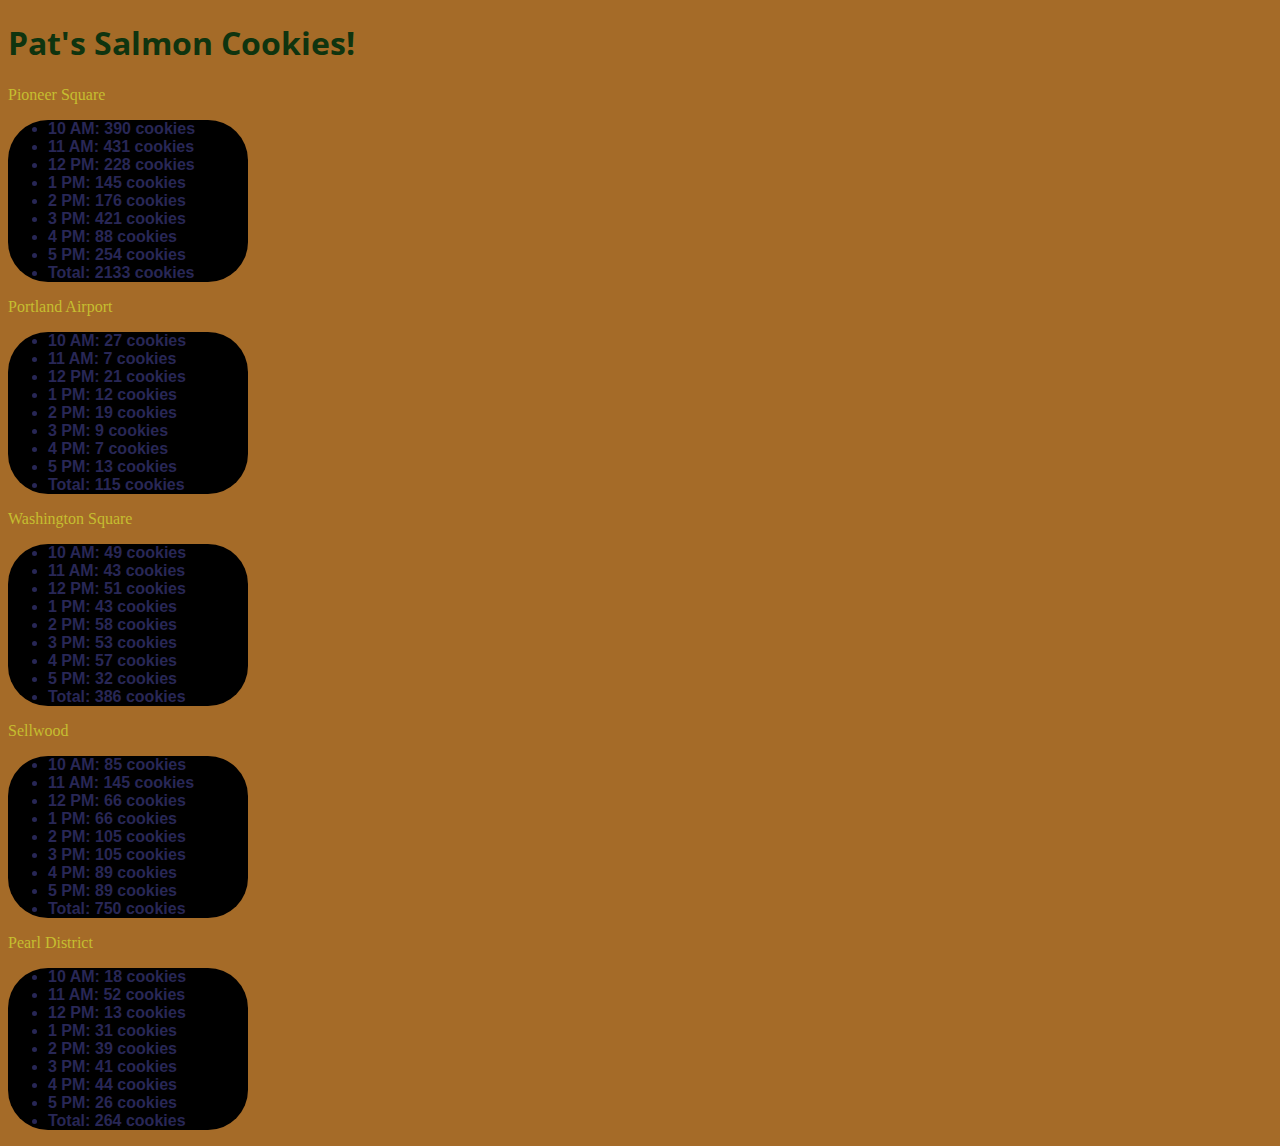
==== index.html @ 5e95c1cb "required website style in place, subject to revision" ====
<!DOCTYPE html>
<html>
    <head>
        <title>Pat's Salmon Cookies</title>
        <link rel="stylesheet" type="text/css" href="main.css">
        <link href="https://fonts.googleapis.com/css?family=Open+Sans" rel="stylesheet">
    </head>
    <body>
        <h1> Pat's Salmon Cookies!</h1>
        <p id="cookieStoreLoc" class="location">  </p>
        <ul id="cookieStore">
        
        </ul>
        <p id="cookieStoreLoc2" class="location"> </p>
        <ul id="cookieStore2">
        
        </ul>
        <p id="cookieStoreLoc3" class="location"> </p>
        <ul id="cookieStore3">
        
        </ul>
        <p id="cookieStoreLoc4" class="location"> </p>
        <ul id="cookieStore4">
        
        </ul>
        <p id="cookieStoreLoc5" class="location"> </p>
        <ul id="cookieStore5">
        
        </ul>
        
            <script type="text/javascript" src="app.js"></script>
    </body>
</html>
---- main.css ----
body {
    background-image: url("https://raw.githubusercontent.com/mark-fitzgerald/code-201-n6/master/week_3-4/assets/salmon.png");
    background-position: right top;
    background-repeat: repeat-y;
    background-color: #A56B28;
}

h1 {
    color: #0F340F;
    font-family: 'Open Sans', Verdana, sans-serif;
}

.data {
    font-family: Arial, Helvetica, sans-serif; 
}

p {
    font-family: Georgia, Times, serif;
}

li {
    color: #282756;
    font-weight: bold;
}

.location {
   color: #C6BE30 
}

ul {
    background-color: black;
    width: 200px;
    border-radius: 40px;
}
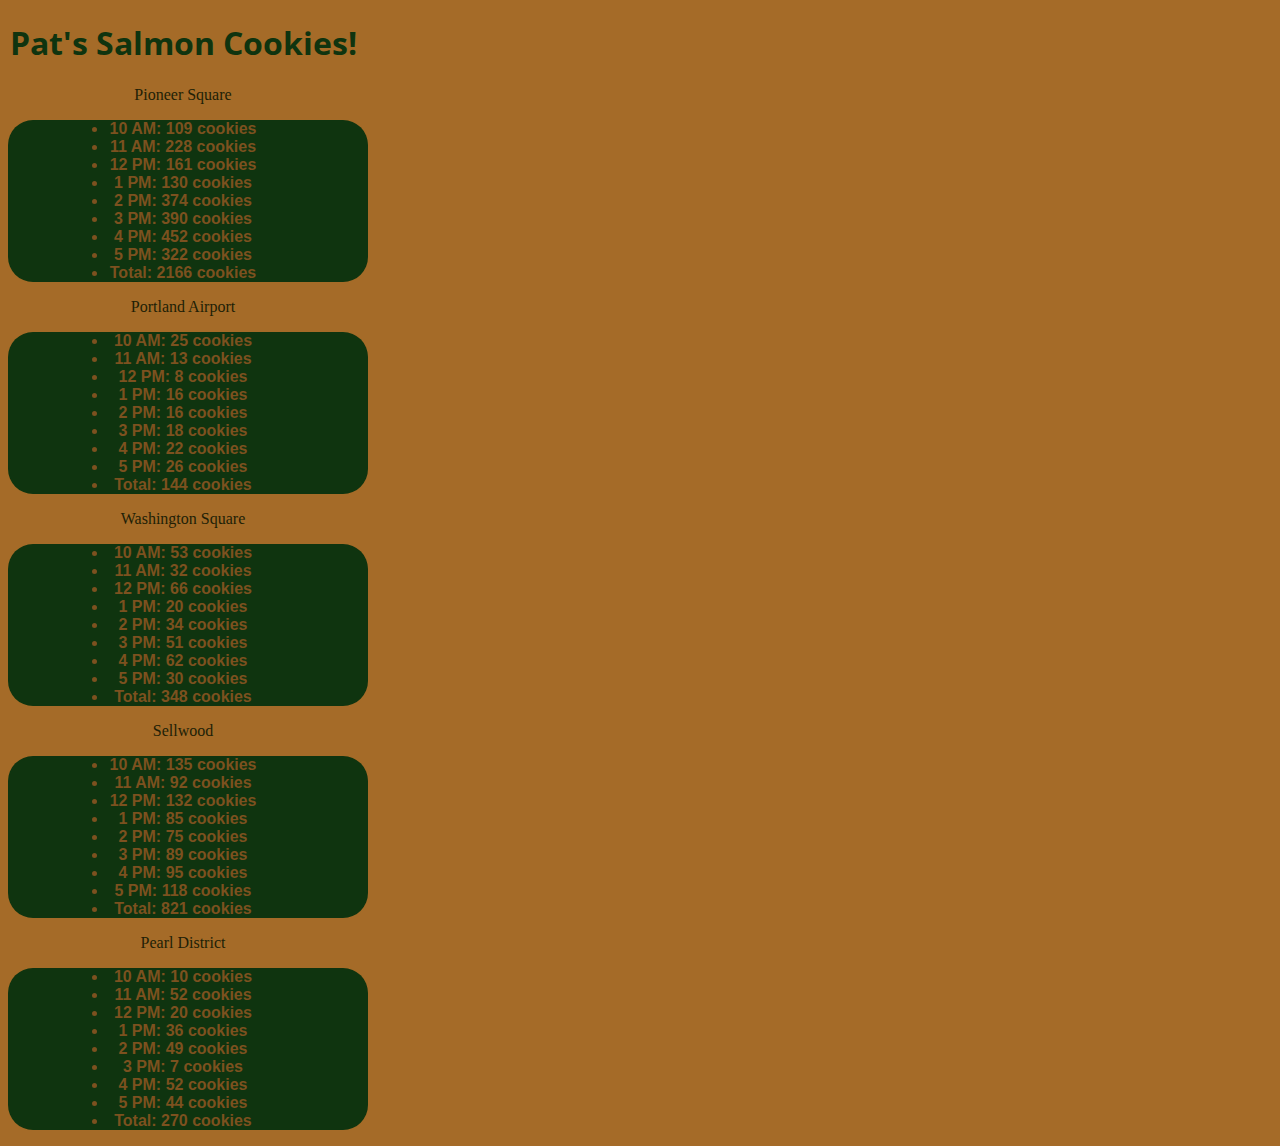
==== commit 05e369c7: "revised style" ====
--- a/index.html
+++ b/index.html
@@ -6,6 +6,7 @@
         <link href="https://fonts.googleapis.com/css?family=Open+Sans" rel="stylesheet">
     </head>
     <body>
+        <div class="content">
         <h1> Pat's Salmon Cookies!</h1>
         <p id="cookieStoreLoc" class="location">  </p>
         <ul id="cookieStore">
@@ -27,7 +28,7 @@
         <ul id="cookieStore5">
         
         </ul>
-        
+        </div>
             <script type="text/javascript" src="app.js"></script>
     </body>
 </html>--- a/main.css
+++ b/main.css
@@ -8,6 +8,7 @@
 h1 {
     color: #0F340F;
     font-family: 'Open Sans', Verdana, sans-serif;
+    width: 350px;
 }
 
 .data {
@@ -16,19 +17,27 @@
 
 p {
     font-family: Georgia, Times, serif;
+    text-align: center;
+    width: 350px;
 }
 
 li {
-    color: #282756;
+    color: #7C511F;
     font-weight: bold;
+    padding-right: 110px;
 }
 
 .location {
-   color: #C6BE30 
+   color: #211F06 
 }
 
 ul {
-    background-color: black;
-    width: 200px;
-    border-radius: 40px;
+    background-color: #0F340F;
+    width: 260px;
+    border-radius: 25px;
+    padding-left: 100px;
+}
+
+.content {
+    text-align: center;
 }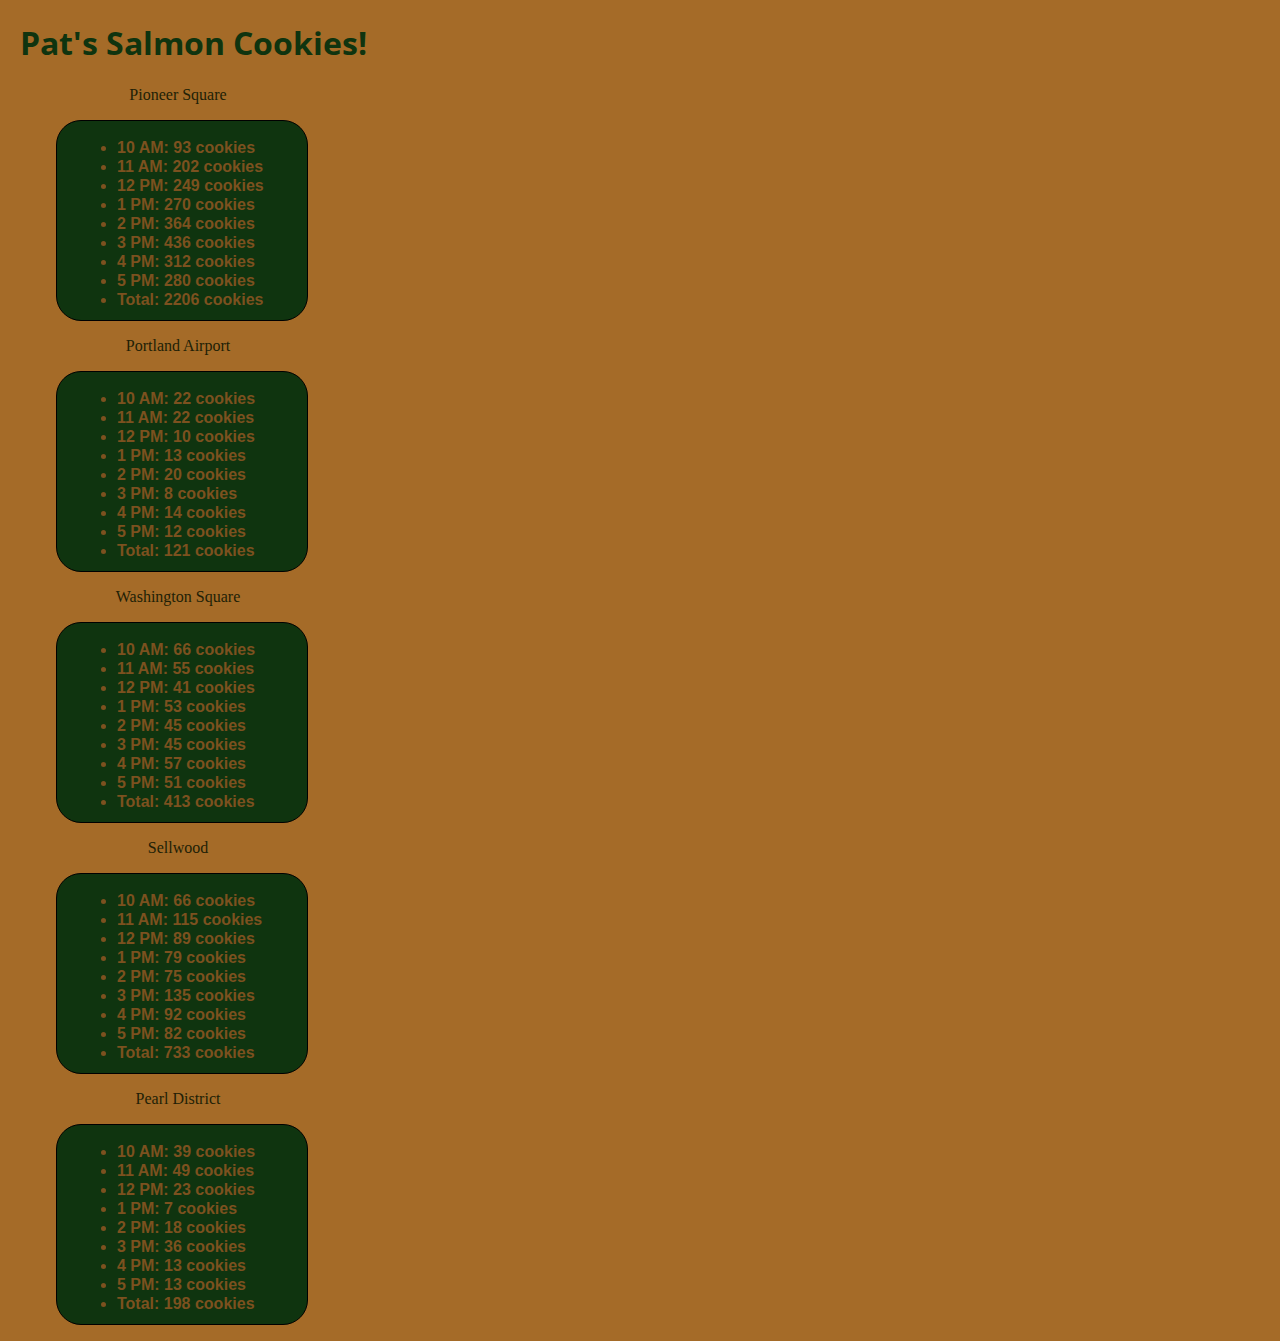
==== commit 7bea9b2a: "added HTML5 markup" ====
--- a/index.html
+++ b/index.html
@@ -6,29 +6,37 @@
         <link href="https://fonts.googleapis.com/css?family=Open+Sans" rel="stylesheet">
     </head>
     <body>
-        <div class="content">
-        <h1> Pat's Salmon Cookies!</h1>
-        <p id="cookieStoreLoc" class="location">  </p>
-        <ul id="cookieStore">
+        <header class="content">
+            <h1> Pat's Salmon Cookies!</h1>
+        </header>
+        <section>
+            <p id="cookieStoreLoc" class="location">  </p>
+            <ul id="cookieStore">
         
-        </ul>
-        <p id="cookieStoreLoc2" class="location"> </p>
-        <ul id="cookieStore2">
+            </ul>
+            <p id="cookieStoreLoc2" class="location"> </p>
+            <ul id="cookieStore2">
         
-        </ul>
-        <p id="cookieStoreLoc3" class="location"> </p>
-        <ul id="cookieStore3">
+            </ul>
+            <p id="cookieStoreLoc3" class="location"> </p>
+            <ul id="cookieStore3">
         
-        </ul>
-        <p id="cookieStoreLoc4" class="location"> </p>
-        <ul id="cookieStore4">
+            </ul>
+            <p id="cookieStoreLoc4" class="location"> </p>
+            <ul id="cookieStore4">
         
-        </ul>
-        <p id="cookieStoreLoc5" class="location"> </p>
-        <ul id="cookieStore5">
+            </ul>
+            <p id="cookieStoreLoc5" class="location"> </p>
+            <ul id="cookieStore5">
         
-        </ul>
-        </div>
-            <script type="text/javascript" src="app.js"></script>
+            </ul>
+        </section>
+        <script type="text/javascript" src="app.js"></script>
+        <nav>
+        </nav>
+        <aside>
+        </aside>
+        <footer>
+        </footer>
     </body>
 </html>--- a/main.css
+++ b/main.css
@@ -9,8 +9,13 @@
     color: #0F340F;
     font-family: 'Open Sans', Verdana, sans-serif;
     width: 350px;
+    padding-left: 10px;
 }
 
+h2 {
+    width: 350px;
+    text-align: center;
+}
 .data {
     font-family: Arial, Helvetica, sans-serif; 
 }
@@ -18,13 +23,15 @@
 p {
     font-family: Georgia, Times, serif;
     text-align: center;
-    width: 350px;
+    width: 340px;
 }
 
 li {
     color: #7C511F;
     font-weight: bold;
-    padding-right: 110px;
+    text-align: left;
+    width: 250px; 
+    margin-top: 1px;
 }
 
 .location {
@@ -32,12 +39,44 @@
 }
 
 ul {
+    border: solid 1px;
     background-color: #0F340F;
-    width: 260px;
+    width: 175px;
+    height: 175px;
     border-radius: 25px;
-    padding-left: 100px;
+    padding: 17px 15px 7px 60px;
+    margin-left: 48px;
+    margin-right: 40px;
 }
 
 .content {
     text-align: center;
+}
+
+#bodycolor {
+    border: 1px solid;
+    height: 100px;
+    width: 200px;
+    background-color: #A56B28;
+} 
+
+#headinglistcolor {
+    border: 1px solid;
+    height: 100px;
+    width: 200px;
+    background-color:#0F340F; 
+}
+
+#listitemcolor { 
+    border: 1px solid;
+    height: 100px;
+    width: 200px;
+    background-color:#7C511F; 
+}
+
+#storenamecolor {
+    border: 1px solid;
+    height: 100px;
+    width: 200px;
+    background-color:#211F06;
 }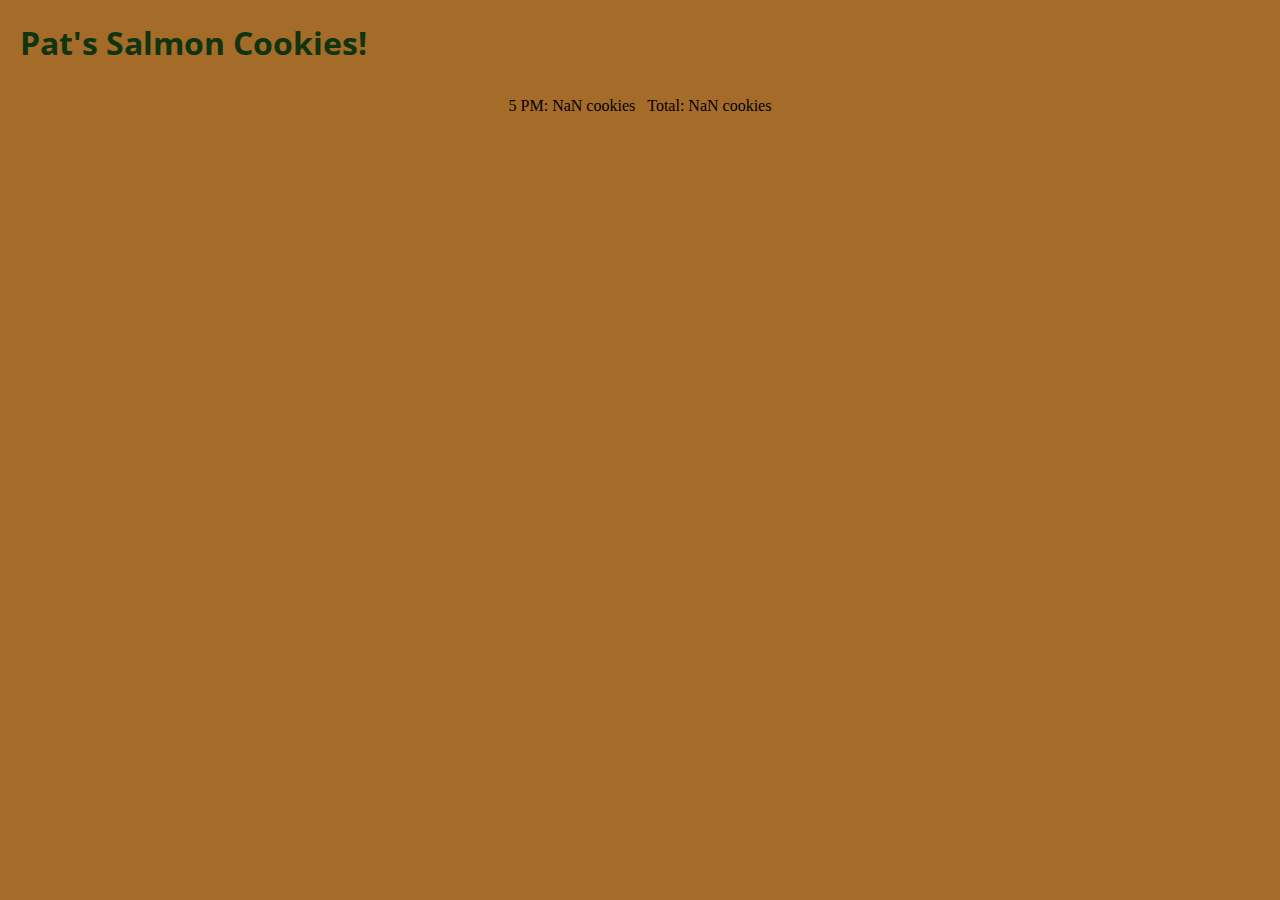
==== commit 6363f0a5: "list partially functional with constructor function" ====
--- a/index.html
+++ b/index.html
@@ -10,26 +10,10 @@
             <h1> Pat's Salmon Cookies!</h1>
         </header>
         <section>
-            <p id="cookieStoreLoc" class="location">  </p>
-            <ul id="cookieStore">
-        
-            </ul>
-            <p id="cookieStoreLoc2" class="location"> </p>
-            <ul id="cookieStore2">
-        
-            </ul>
-            <p id="cookieStoreLoc3" class="location"> </p>
-            <ul id="cookieStore3">
-        
-            </ul>
-            <p id="cookieStoreLoc4" class="location"> </p>
-            <ul id="cookieStore4">
-        
-            </ul>
-            <p id="cookieStoreLoc5" class="location"> </p>
-            <ul id="cookieStore5">
-        
-            </ul>
+            <table>
+                <tbody id="table-body">
+                </tbody>
+            </table>
         </section>
         <script type="text/javascript" src="app.js"></script>
         <nav>
--- a/main.css
+++ b/main.css
@@ -34,6 +34,11 @@
     margin-top: 1px;
 }
 
+table {
+    margin: 0 auto;
+    border-spacing: 10px;
+}
+
 .location {
    color: #211F06 
 }
@@ -47,6 +52,7 @@
     padding: 17px 15px 7px 60px;
     margin-left: 48px;
     margin-right: 40px;
+    margin-bottom: 25px;
 }
 
 .content {
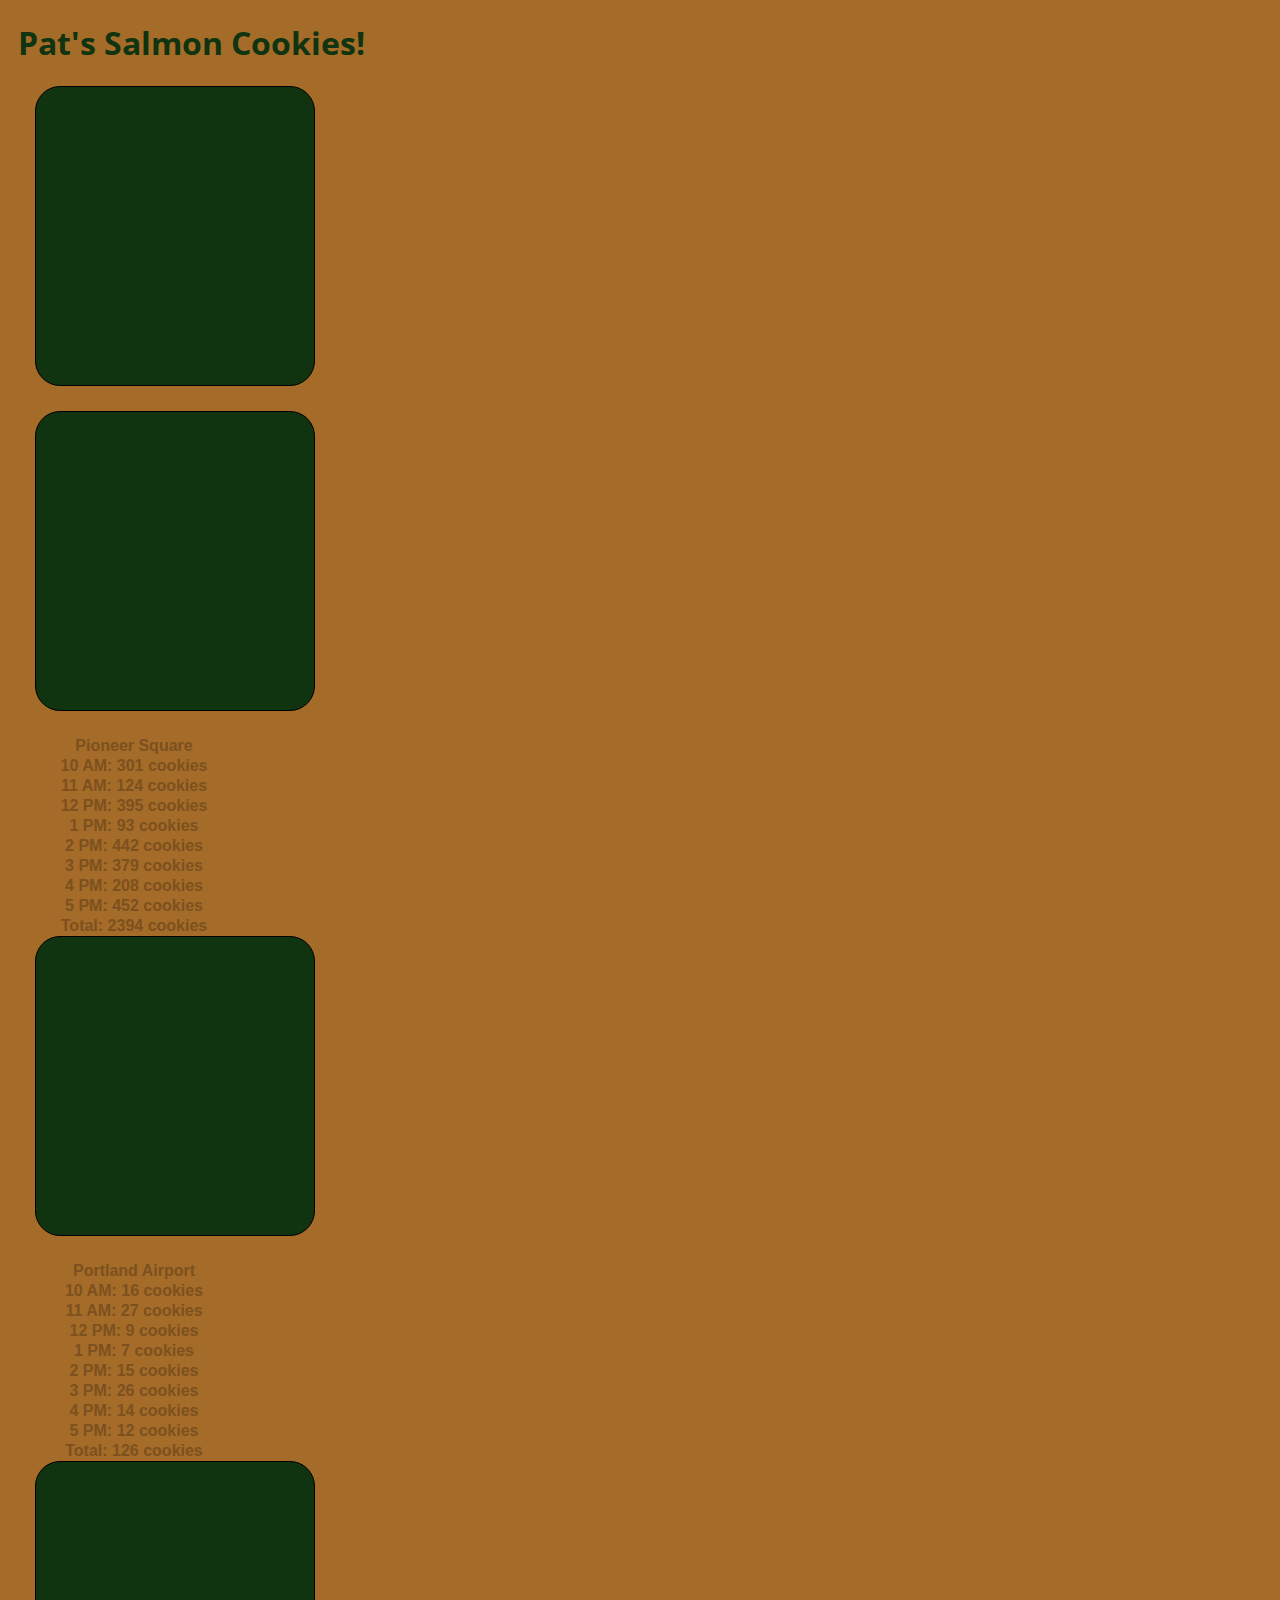
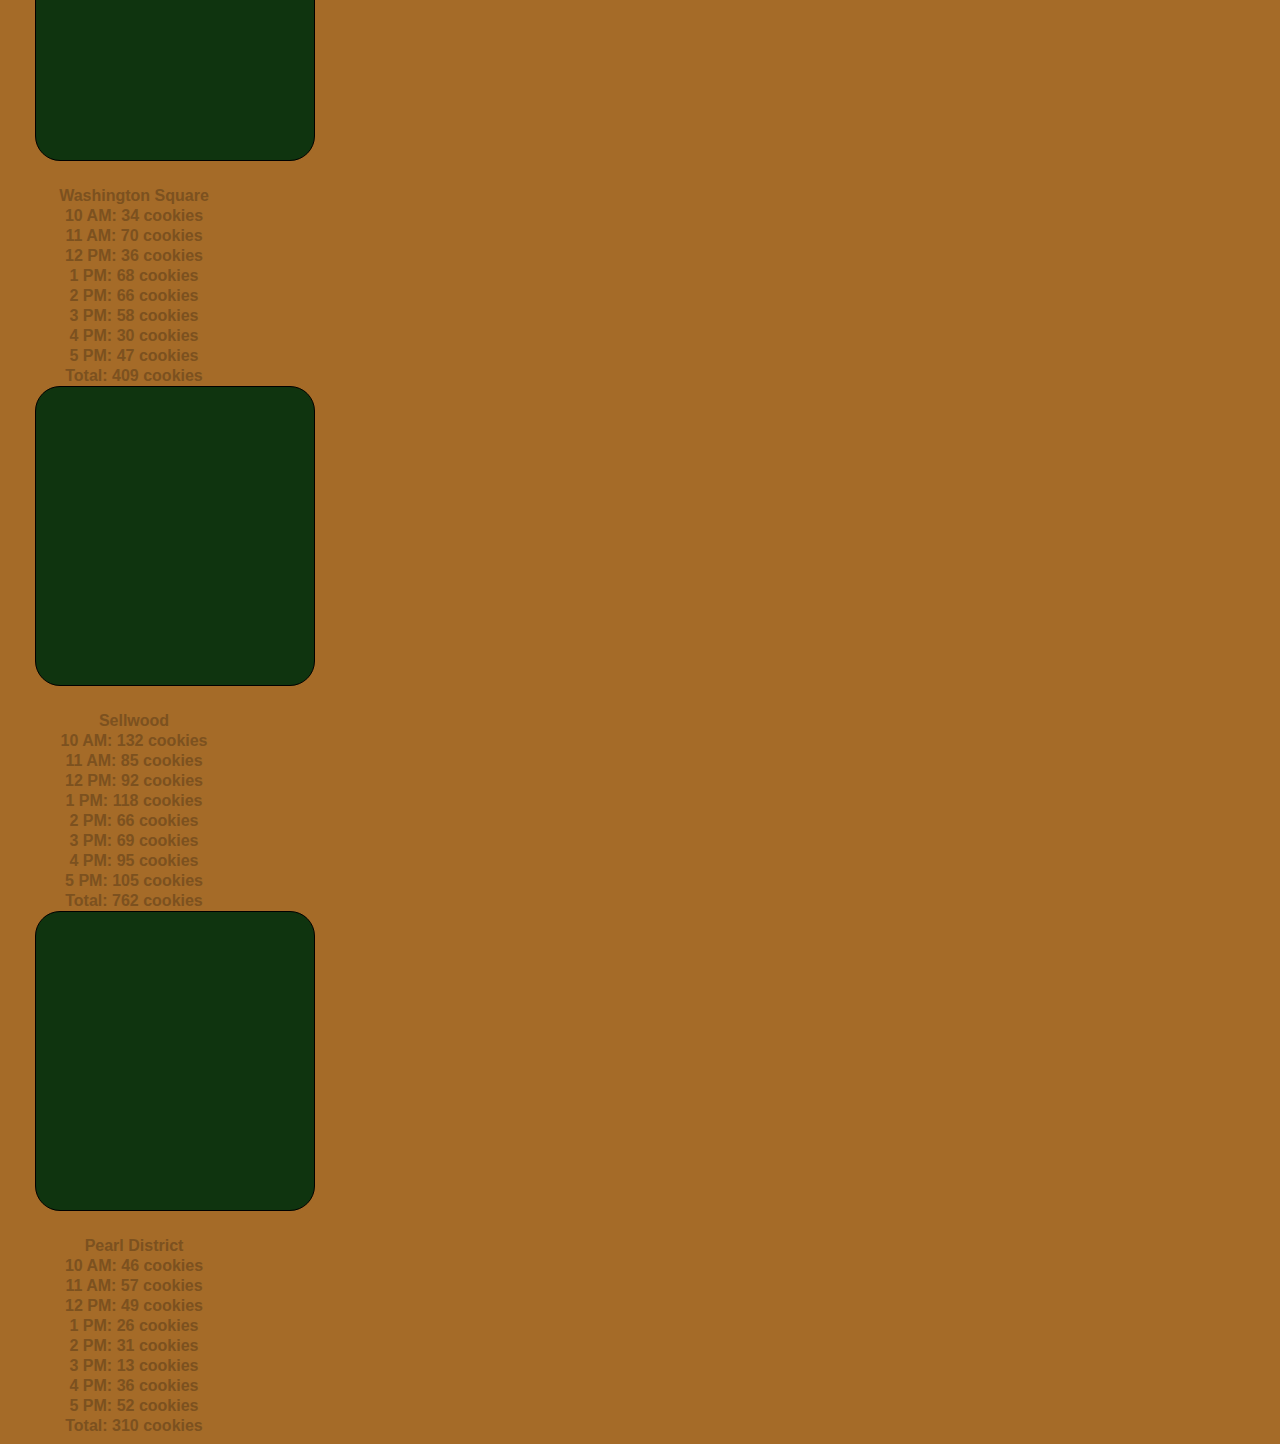
==== commit 71d96e22: "made the tables into individual units" ====
--- a/index.html
+++ b/index.html
@@ -5,7 +5,7 @@
         <link rel="stylesheet" type="text/css" href="main.css">
         <link href="https://fonts.googleapis.com/css?family=Open+Sans" rel="stylesheet">
     </head>
-    <body>
+    <body id="html-body">
         <header class="content">
             <h1> Pat's Salmon Cookies!</h1>
         </header>
--- a/main.css
+++ b/main.css
@@ -12,51 +12,30 @@
     padding-left: 10px;
 }
 
-h2 {
-    width: 350px;
-    text-align: center;
-}
-.data {
+td {
     font-family: Arial, Helvetica, sans-serif; 
-}
-
-p {
-    font-family: Georgia, Times, serif;
-    text-align: center;
-    width: 340px;
-}
-
-li {
     color: #7C511F;
     font-weight: bold;
-    text-align: left;
+    text-align: center;
     width: 250px; 
     margin-top: 1px;
 }
 
+/*.location {
+   color: #211F06 
+} */
+
 table {
-    margin: 0 auto;
-    border-spacing: 10px;
-}
-
-.location {
-   color: #211F06 
-}
-
-ul {
     border: solid 1px;
     background-color: #0F340F;
-    width: 175px;
-    height: 175px;
+    width: 280px;
+    height: 300px;
     border-radius: 25px;
     padding: 17px 15px 7px 60px;
-    margin-left: 48px;
+    margin-left: 27px;
     margin-right: 40px;
     margin-bottom: 25px;
-}
-
-.content {
-    text-align: center;
+    border-spacing: 10px;
 }
 
 #bodycolor {
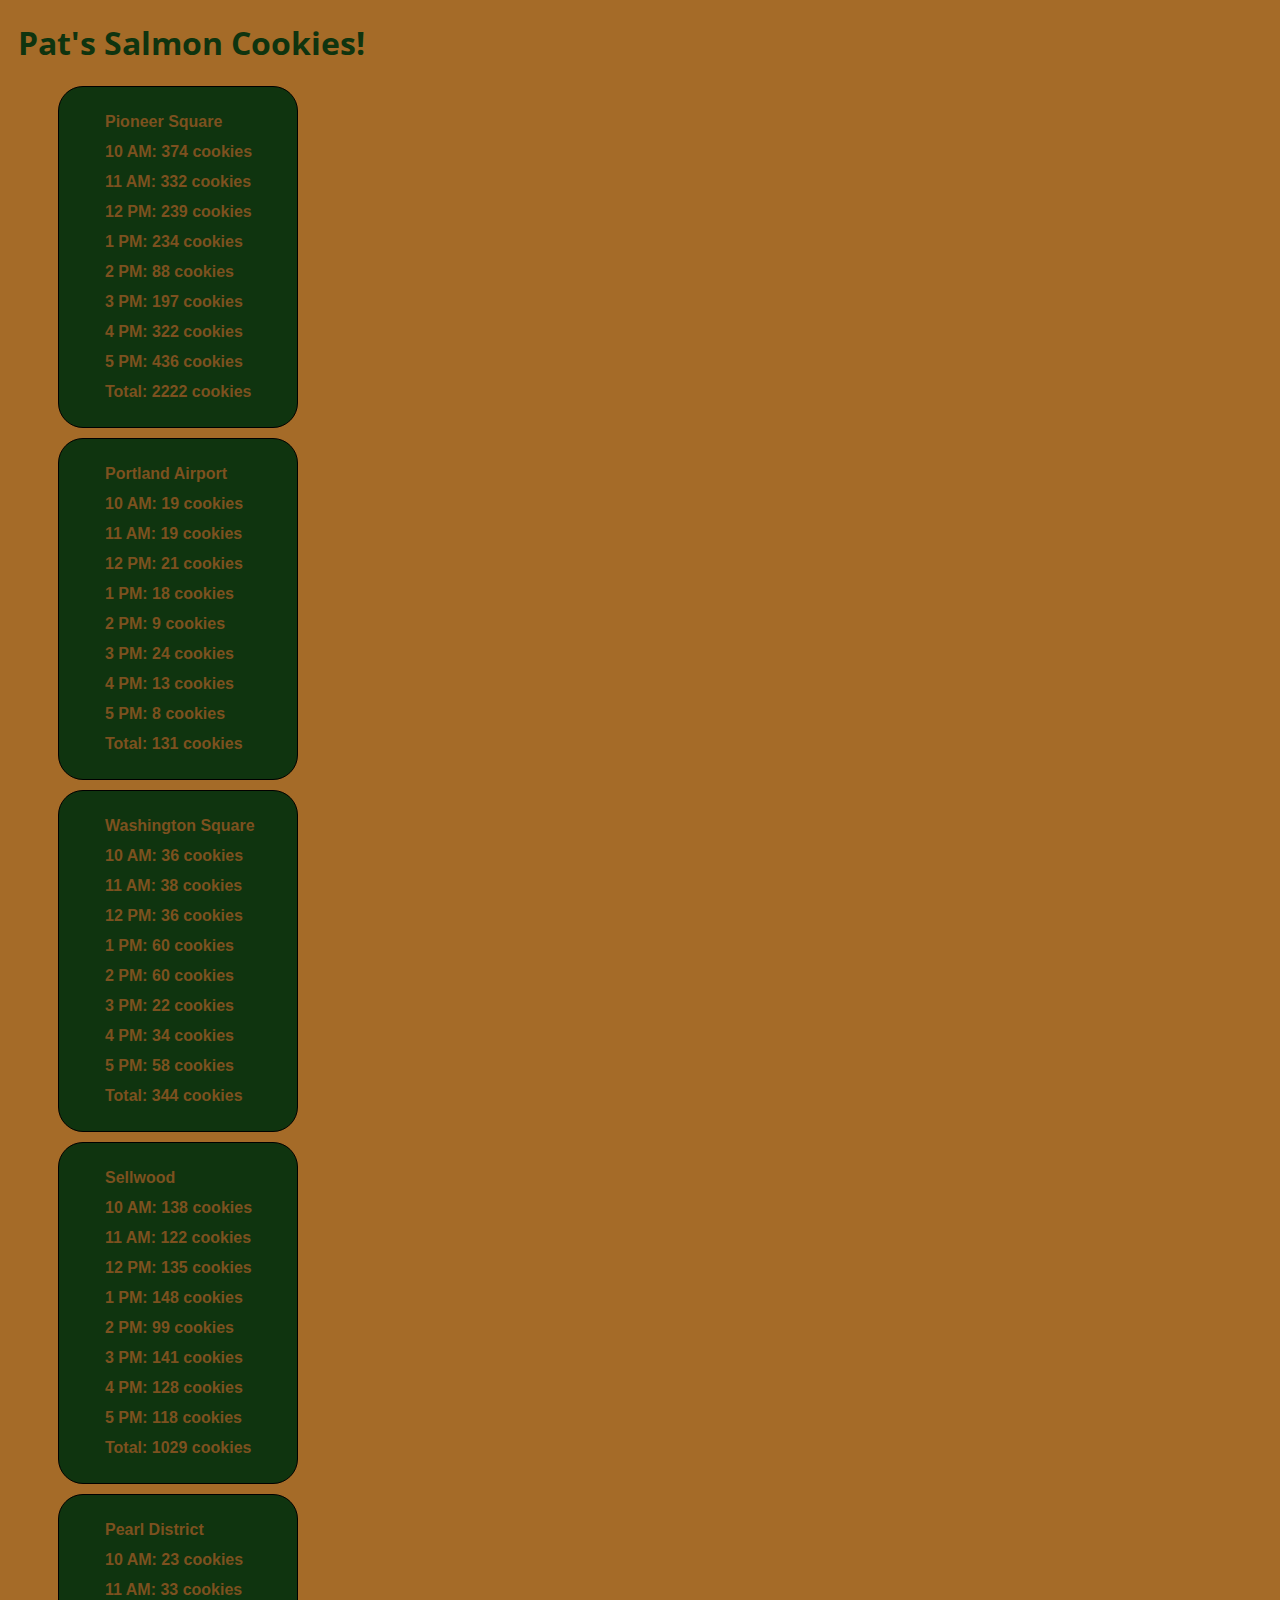
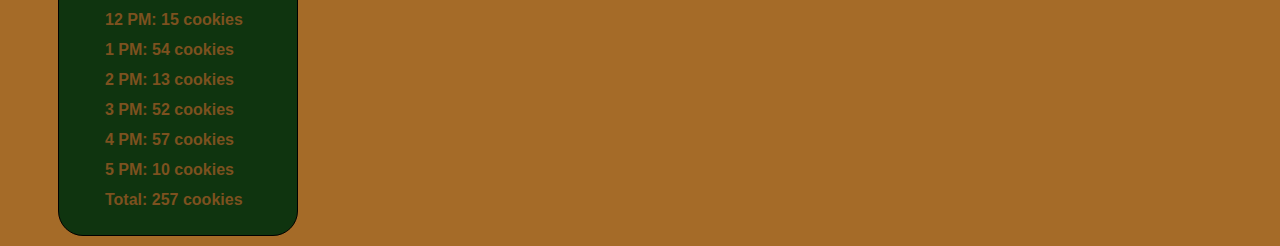
==== commit 31589333: "fixed CSS" ====
--- a/index.html
+++ b/index.html
@@ -10,10 +10,7 @@
             <h1> Pat's Salmon Cookies!</h1>
         </header>
         <section>
-            <table>
-                <tbody id="table-body">
-                </tbody>
-            </table>
+
         </section>
         <script type="text/javascript" src="app.js"></script>
         <nav>
--- a/main.css
+++ b/main.css
@@ -16,9 +16,11 @@
     font-family: Arial, Helvetica, sans-serif; 
     color: #7C511F;
     font-weight: bold;
-    text-align: center;
-    width: 250px; 
-    margin-top: 1px;
+    text-align: left;
+    width: 320px; 
+    margin-top: 50px; 
+
+    padding-right: 5px;
 }
 
 /*.location {
@@ -28,14 +30,14 @@
 table {
     border: solid 1px;
     background-color: #0F340F;
-    width: 280px;
-    height: 300px;
+    width: 240px;
+    height: 300px; 
     border-radius: 25px;
-    padding: 17px 15px 7px 60px;
-    margin-left: 27px;
-    margin-right: 40px;
-    margin-bottom: 25px;
-    border-spacing: 10px;
+    padding: 15px 10px 15px 35px;
+    margin-left: 50px;
+    margin-right: 30px;
+    margin-bottom: 10px;
+    border-spacing: 10px; 
 }
 
 #bodycolor {
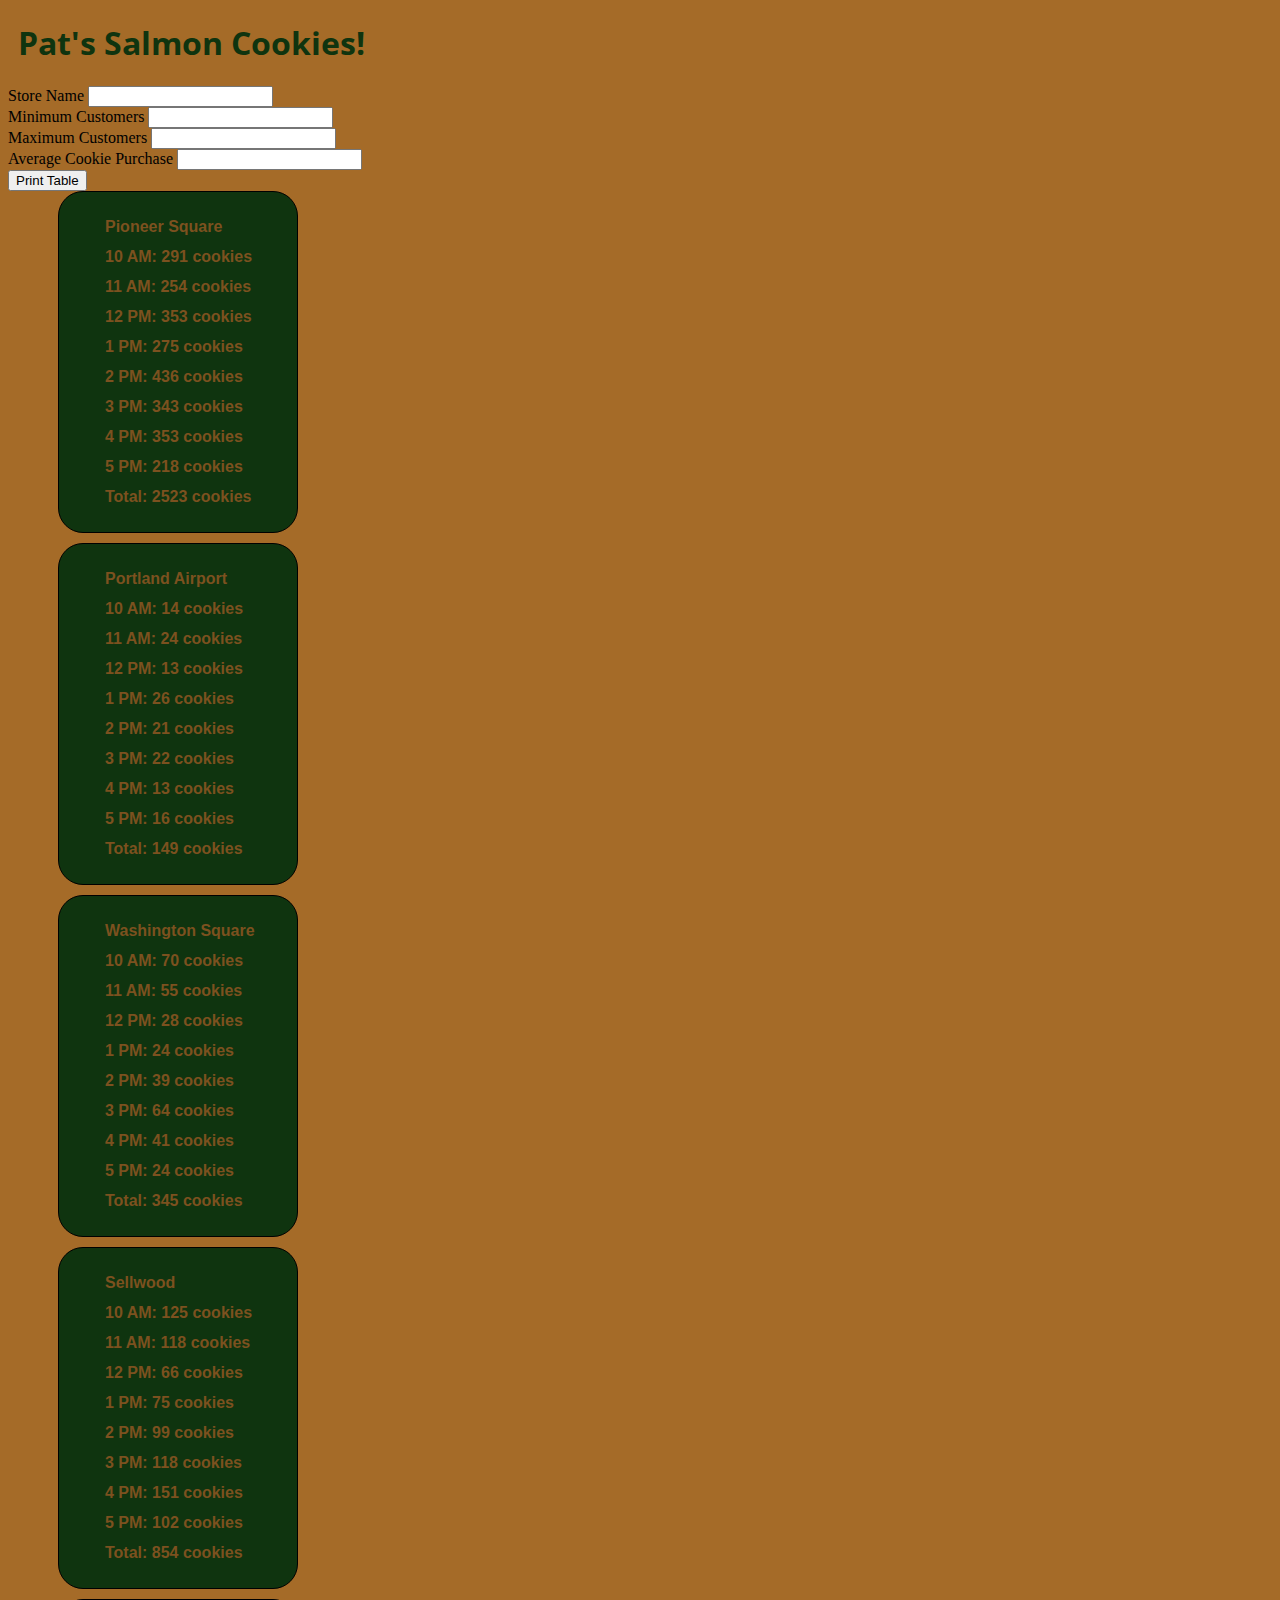
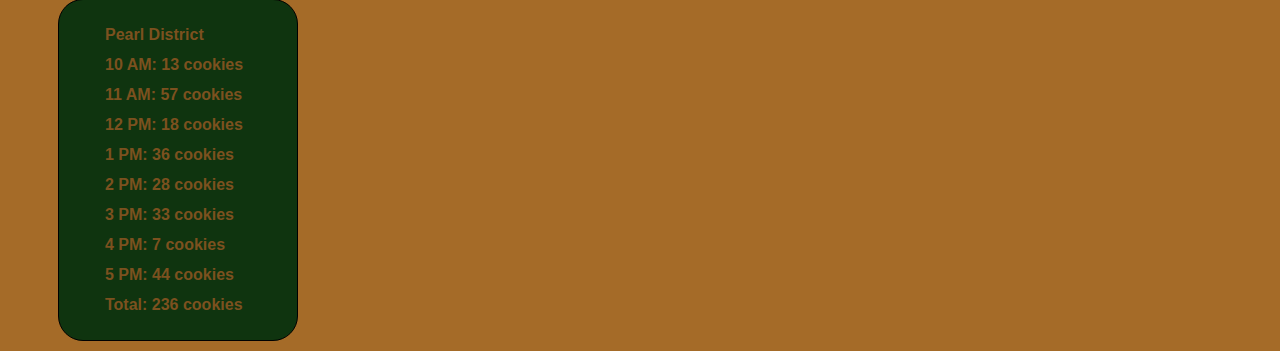
==== commit 000c00fe: "wrote event function, not functional" ====
--- a/index.html
+++ b/index.html
@@ -10,7 +10,17 @@
             <h1> Pat's Salmon Cookies!</h1>
         </header>
         <section>
-
+            <form name="newStoreForm">
+                <label>Store Name</label>
+                <input name="storeName"><br>
+                <label>Minimum Customers</label>
+                <input name="minCust"></br>
+                <label>Maximum Customers</label>
+                <input name="maxCust"><br>
+                <label>Average Cookie Purchase</label>
+                <input name="avgCookieperCustomer"><br>
+                <input type="button" value="Print Table" onClick="userAddStore()">
+            </form>
         </section>
         <script type="text/javascript" src="app.js"></script>
         <nav>
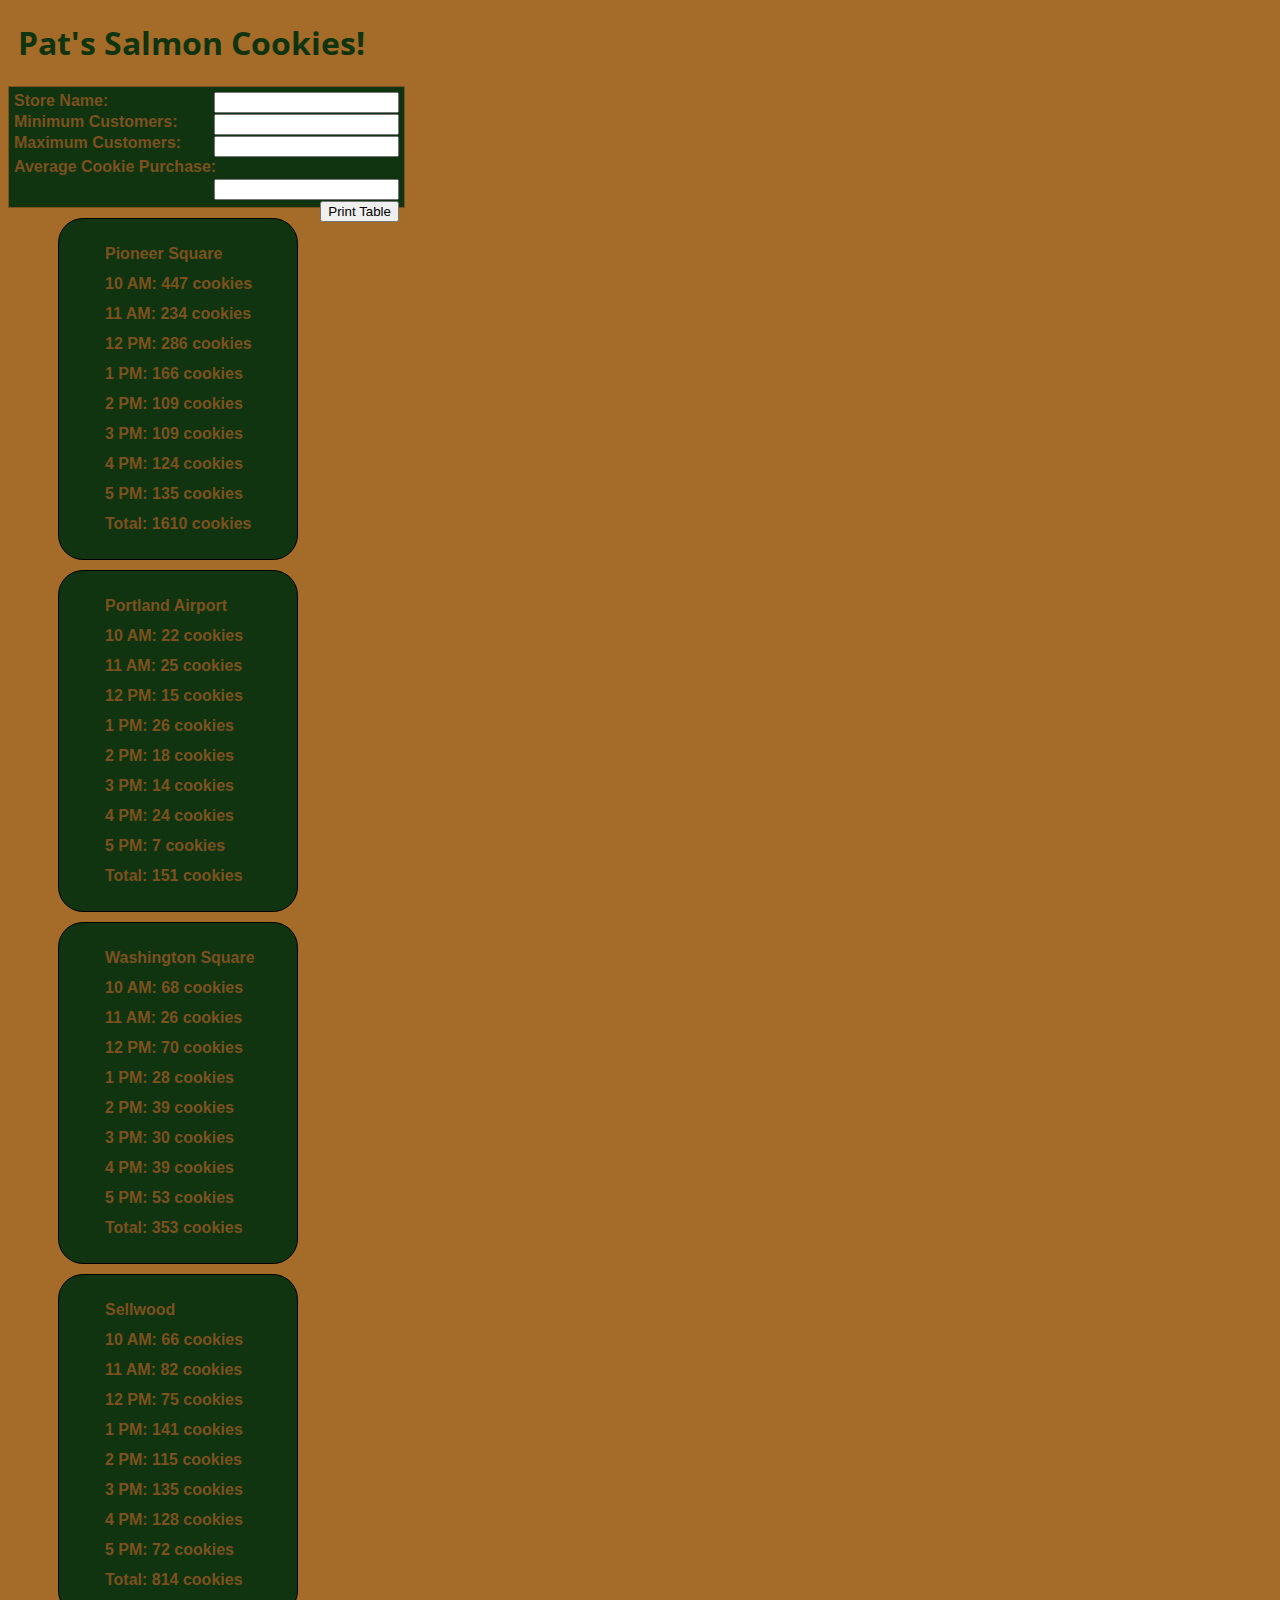
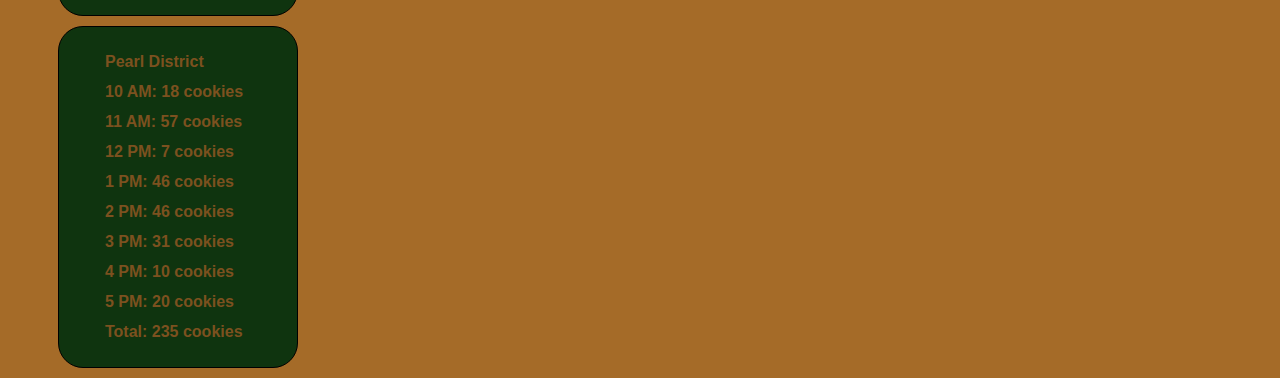
==== commit 5141bb78: "updated CSS for form elements" ====
--- a/index.html
+++ b/index.html
@@ -11,13 +11,13 @@
         </header>
         <section>
             <form name="newStoreForm">
-                <label>Store Name</label>
+                <label>Store Name:</label>
                 <input name="storeName"><br>
-                <label>Minimum Customers</label>
+                <label>Minimum Customers:</label>
                 <input name="minCust"></br>
-                <label>Maximum Customers</label>
+                <label>Maximum Customers:</label>
                 <input name="maxCust"><br>
-                <label>Average Cookie Purchase</label>
+                <label>Average Cookie Purchase:</label>
                 <input name="avgCookieperCustomer"><br>
                 <input type="button" value="Print Table" onClick="userAddStore()">
             </form>
--- a/main.css
+++ b/main.css
@@ -12,6 +12,33 @@
     padding-left: 10px;
 }
 
+form {
+    border: solid 1px;
+    background-color: #0F340F;
+    color: #7C511F;
+    font-family: Arial, Helvetica, sans-serif;
+    font-weight: bold;
+    width: 385px;
+    height: 110px;
+    margin-bottom: 10px;
+    padding: 5px;
+}
+
+form label {
+    float:left;
+    padding-bottom: 3px; 
+}
+
+form input {
+    float: right;
+    margin-bottom: 1px;
+    padding-bottom: 1px;
+}
+
+form input[type = button] {
+    clear: both;
+}
+
 td {
     font-family: Arial, Helvetica, sans-serif; 
     color: #7C511F;
@@ -19,13 +46,8 @@
     text-align: left;
     width: 320px; 
     margin-top: 50px; 
-
     padding-right: 5px;
 }
-
-/*.location {
-   color: #211F06 
-} */
 
 table {
     border: solid 1px;
